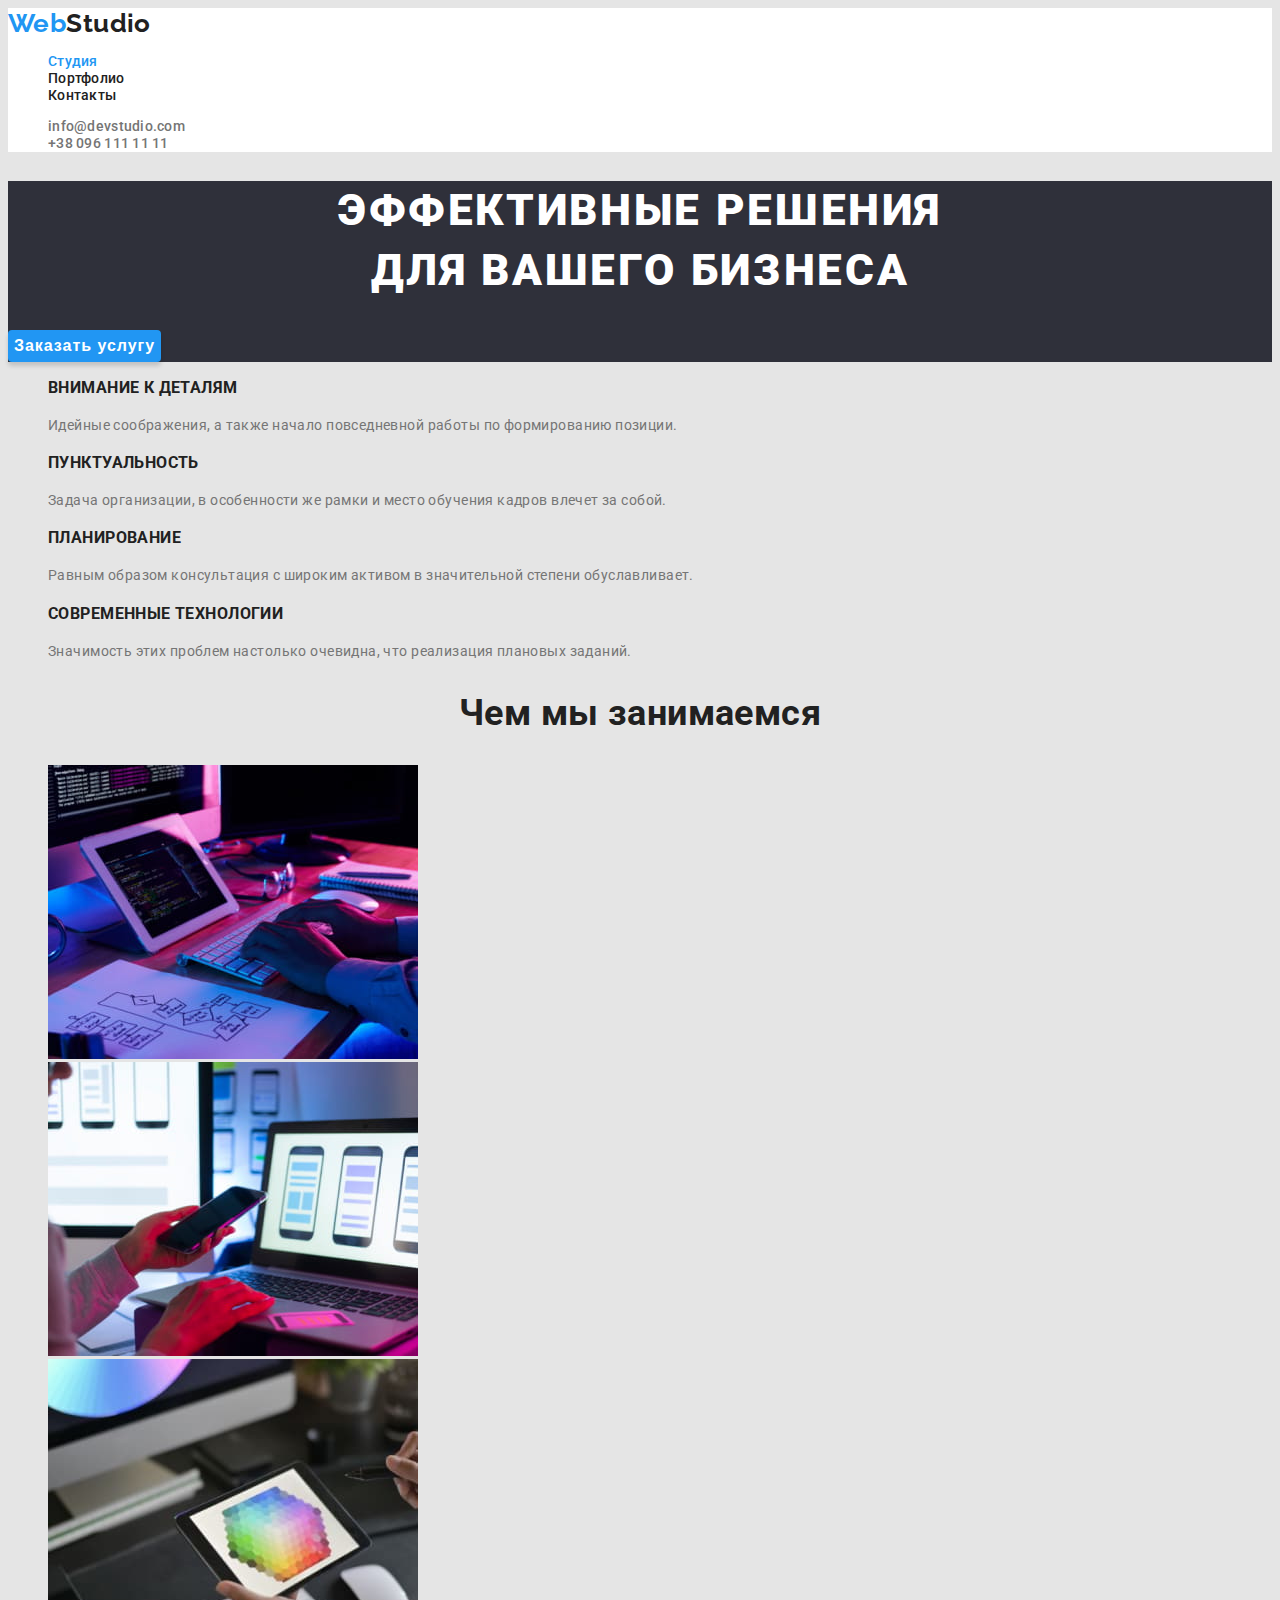
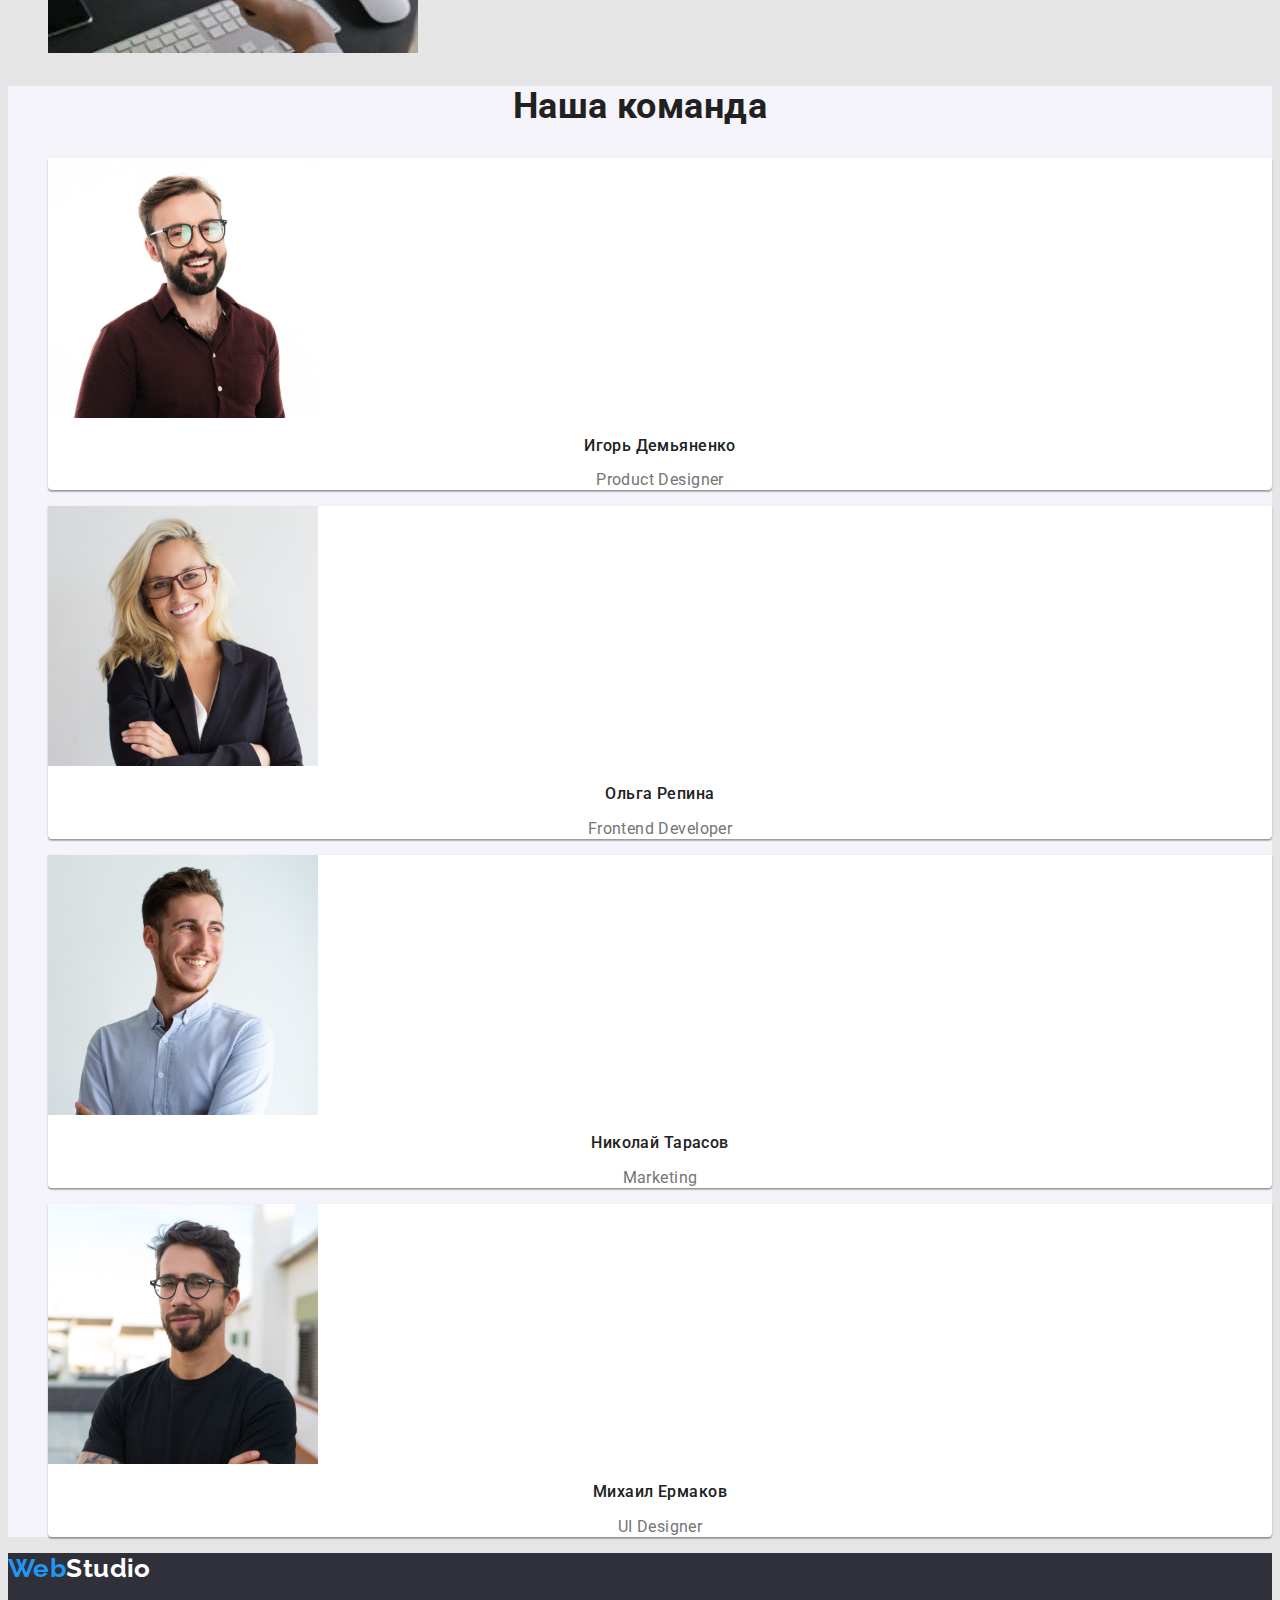
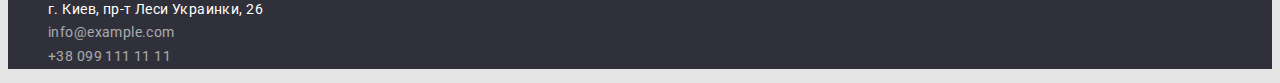
==== index.html @ d3cd89ea "home 2" ====
<!DOCTYPE html>
<html lang="ru">
<head>
    <meta charset="UTF-8">
    <meta http-equiv="X-UA-Compatible" content="IE=edge">
    <meta name="viewport" content="width=device-width, initial-scale=1.0">
    <title>WebStudio</title>
    <link rel="preconnect" href="https://fonts.googleapis.com">
    <link rel="preconnect" href="https://fonts.gstatic.com" crossorigin>
    <link href="https://fonts.googleapis.com/css2?family=Raleway:wght@700&family=Roboto:wght@400;500;700;900&display=swap"
        rel="stylesheet">
    <link rel="stylesheet" href="./css/styles.css">
    
</head>
<!--присвоюємо body клас, щоб прописати основний колір тексту сайта-->
<body> 
    <!--Шапка сайту-->
    <header class="page-header">
        <!--Навігація сайту-->
        <nav>
            <a href="./index.html" class="logo"><span class="logo-accent">Web</span>Studio</a>
                <ul class="menu list">
                    <li><a class="menu-link link current" href="./index.html">Студия</a></li>
                    <li><a class="menu-link link" href="./portfolio.html">Портфолио</a></li>
                    <li><a class="menu-link link" href="#">Контакты</a></li>
                </ul>
        </nav>
        <ul class="cont-nav list">
            <li><a class="cont-nav link" href="mailto:info@devstudio.com">info@devstudio.com</a></li>
            <li><a class="cont-nav link" href="tel:+380961111111">+38 096 111 11 11</a></li>
        </ul>    
    </header>
    <!--Основна унікальна інформація сторінки-->
    <main>
        <!--Банер "Ефективні рішення" в майбутньому буде оформлений-->
        <section class="hero">
                <h1 class="hero-title">Эффективные решения <br>для вашего бизнеса</h1>
                <button type="button" class="button-primary button">Заказать услугу</button>
        </section>
                <!--Блок особливості компанії-->
        <section class="features">
            <h2 class="subtitle visually-hidden">Особенности</h2>
            <ul class="list">
                <li>
                    <h3 class="features-minititle">Внимание к деталям</h3>
                    <p class="block-features">Идейные соображения, а также начало повседневной работы по формированию позиции.</p>
                </li>
                <li>
                    <h3 class="features-minititle">Пунктуальность</h3>
                    <p class="block-features">Задача организации, в особенности же рамки и место обучения кадров влечет за собой.</p>
                </li>
                <li>
                    <h3 class="features-minititle">Планирование</h3>
                    <p class="block-features">Равным образом консультация с широким активом в значительной степени обуславливает.</p>
                </li>
                <li>
                    <h3 class="features-minititle">Современные технологии</h3>
                    <p class="block-features">Значимость этих проблем настолько очевидна, что реализация плановых заданий.</p>
                </li>
            </ul>
        </section>
        <!--Чим ми займаємося-->
        <section class="work">
            <h2 class="subtitle">Чем мы занимаемся</h2>
            <ul class="list">
                <li>
                    <img src="./images/laptop.jpg" alt="программирование на ноутбуке" width="370" height="294">
                </li>
                <li>
                    <img src="./images/mobile.jpg" alt="разработка мобильных версий" width="370" height="294">
                </li>
                <li>
                    <img src="./images/tablet.jpg" alt="создания дизайна" width="370" height="294">
                </li>
            </ul>
        </section>
        <!--Блок Наша команда-->
        <section class="team">
            <h2 class="subtitle">Наша команда</h2>
            <ul class="list">
                <li class="team-card">
                    <img src="./images/igor_demianenko.jpg" alt="Игорь Демьяненко" width="270" height="260">
                    <h3 class="team-minititle">Игорь Демьяненко</h3>
                    <p class="team-description" lang="en">Product Designer</p>
                </li>
                <li class="team-card">
                    <img src="./images/olga_repina.jpg" alt="Ольга Репина" width="270" height="260">
                    <h3 class="team-minititle">Ольга Репина</h3>
                    <p class="team-description" lang="en">Frontend Developer</p>
                </li>
                <li class="team-card">
                    <img src="./images/nik_tarasov.jpg" alt="Николай Тарасов" width="270" height="260">
                    <h3 class="team-minititle">Николай Тарасов</h3>
                    <p class="team-description" lang="en">Marketing</p>
                </li>
                <li class="team-card">
                    <img src="./images/mih_ermakov.jpg" alt="Михаил Ермаков" width="270" height="260">
                    <h3 class="team-minititle">Михаил Ермаков</h3>
                    <p class="team-description" lang="en">UI Designer</p>
                </li>
            </ul>
        </section>
    </main>
    <!--Підвал-->
    <footer class="footer">
                   
        <a href="./index.html" class="logo"><span class="logo-accent">Web</span><span class="logo-accentD">Studio</span></a>
        <address class="footer-cont">
            <ul class="list">
                <li><a class="footer-alink" href="https://goo.gl/maps/fsrZMhFEjWkYueq66" target="_blank" rel="noopener noreferrer">г. Киев, пр-т Леси Украинки, 26</a></li>
                <li><a class="footer-link link" href="mailto:info@example.com">info@example.com</a></li>
                <li><a class="footer-link link" href="tel:+380991111111">+38 099 111 11 11</a></li>
            </ul>
                  
        </address>
              
    </footer>
</body>
</html>
---- css/styles.css ----
/*скидаємо стилі від браузера*/
.list {
    list-style: none;
}

/* скидаємо підкреслення посилань */
.link {
    text-decoration: none;
}



:root {
    --primary-text-color: #757575;
    --title-text-color: #212121;
    --accent-text-color: #2196F3;
    --primary-bg-color: #E5E5E5;
    --primary-white-color: #FFFFFF;
    --primary-font: 'Roboto','Raleway',sans-serif;
    --primary-font-size: 14px;
    
}


body {
 
    background-color: var(--primary-bg-color);
    font-family: var(--primary-font);
    font-size: var(--primary-font-size);
    /* font-weight: 400; */
    color: var(--primary-text-color);
    letter-spacing: 0.03em;

    
}

/* ===================components================== */

/*  button */
.button {
    border: none;
    
    box-shadow: 0px 4px 4px rgba(0, 0, 0, 0.15);
    border-radius: 4px;
    cursor: pointer;
}

.button-primary {
    background-color: var(--accent-text-color);
    color: var(--primary-white-color);
    font-weight: 700;
    font-size: 16px;
    line-height: 1.87;

    display: flex;
    align-items: center;
    text-align: center;
    letter-spacing: 0.06em;
    
}

.button-primary:hover,
.button-primary:focus {
    background-color: #188CE8;
}

.button-secondary {
    color: var(--title-text-color);
    background-color: #F5F4FA;
    font-weight: 500;
    font-size: 16px;
    line-height: 1.62;
                                          
    text-align: center;
    letter-spacing: 0.03em;
    box-shadow: 0px 3px 1px rgba(0, 0, 0, 0.1), 0px 1px 2px rgba(0, 0, 0, 0.08), 0px 2px 2px rgba(0, 0, 0, 0.12);
}

.button-secondary:hover,
.button-secondary:focus {
    background-color: var(--accent-text-color);
    color: var(--primary-white-color);
}

/* заголовки і підзаголовки в секціях*/
.subtitle {
    color: var(--title-text-color);
    font-weight: 700;
    font-size: 36px;
    line-height: 1.16;
    text-align: center;
}

/* клас, що приховує візуально*/
.visually-hidden {
    position: absolute;
    width: 1px;
    height: 1px;
    margin: -1px;
    padding: 0;
    overflow: hidden;
    border: 0;
    clip: rect(0 0 0 0);
}

/* клас, що підсвічує активну сторінку */
.menu-link.current {
    color: var(--accent-text-color);
}

/* ===================/components================== */


/* ===================header ========================*/

.page-header {
    background-color: var(--primary-white-color);
}

/* задаємо стилі логотипу */
.logo {
    color: var(--title-text-color);
    font-family: Raleway, sans-serif;
    font-weight: 700;
    font-size: 26px;
    line-height: 1.19;
    text-decoration: none;
}

.logo-accent {
    color: var(--accent-text-color);
}

.logo-accentD {
    color: var(--primary-white-color);
}

/*стилі навігації*/

.menu-link {
    color: var(--title-text-color);
    font-weight: 500;
    line-height: 1.14;
    letter-spacing: 0.02em;
    cursor: pointer;
}


.menu-link:hover, 
.menu-link:focus {
    color: var(--accent-text-color);
}

.cont-nav a {
    color: var(--primary-text-color);
    font-weight: 500;
    line-height: 1.14;
    letter-spacing: 0.02em;
}

.cont-nav:hover,
.cont-nav:focus {
    color: var(--accent-text-color);
}


/* ===================/header ========================*/

/* ===================hero ========================*/

.hero {
    background-color: #2F303A;
}


/* колір заголовка в рішеннях*/

.hero-title {
    color: var(--primary-white-color);
    font-weight: 900;
    font-size: 44px;
    line-height: 1.36;
    text-align: center;
    letter-spacing: 0.06em;
    text-transform: uppercase
}

/* ===================/hero ========================*/


/* ===================features ========================*/

.features-minititle{
    color: var(--title-text-color);
    font-weight: 700;
line-height: 1.14;
    text-transform: uppercase;
}

.block-features {
    line-height: 1.71;
}


/* ===================/features ========================*/

/* ===================team ========================*/
.team {
    background-color: #F5F4FA;
}

.team-minititle {
    font-weight: 500;
    font-size: 16px;
    line-height: 1.18;
    text-align: center;
    color: var(--title-text-color);
}

.team-description {
    font-size: 16px;
    line-height: 1.18;
    text-align: center;
}

.team-card {
    background: #FFFFFF;


    /* material shadow v1 */
    
    box-shadow: 0px 1px 3px rgba(0, 0, 0, 0.12), 0px 1px 1px rgba(0, 0, 0, 0.14), 0px 2px 1px rgba(0, 0, 0, 0.2);
    border-radius: 0px 0px 4px 4px;
}
/* ===================/team ========================*/

/* ===================footer========================*/

.footer {
    background-color: #2F303A;;
}

.footer-cont {
    font-style: normal;
    line-height: 1.71;
    

 }

 .footer-link {
    font-style: normal;
    line-height: 1.71;
    color: rgba(255, 255, 255, 0.6);
 }

 .footer-alink {
    text-decoration: none;
    color: var(--primary-white-color);
 }
        
 /* ===================/footer========================*/

/* ===================portfolio========================*/
 .portfolio-card {
    background: var(--primary-white-color);
    border: 1px solid #EEEEEE;

 }

 .portfolio-subtitle {
    color: var(--title-text-color);
    font-weight: 700;
    font-size: 18px;
    line-height: 2;
    letter-spacing: 0.06em;
 }

 .portfolio-description {
    font-size: 16px;
    line-height: 1.87;
    
 }
 /* ===================/portfolio========================*/
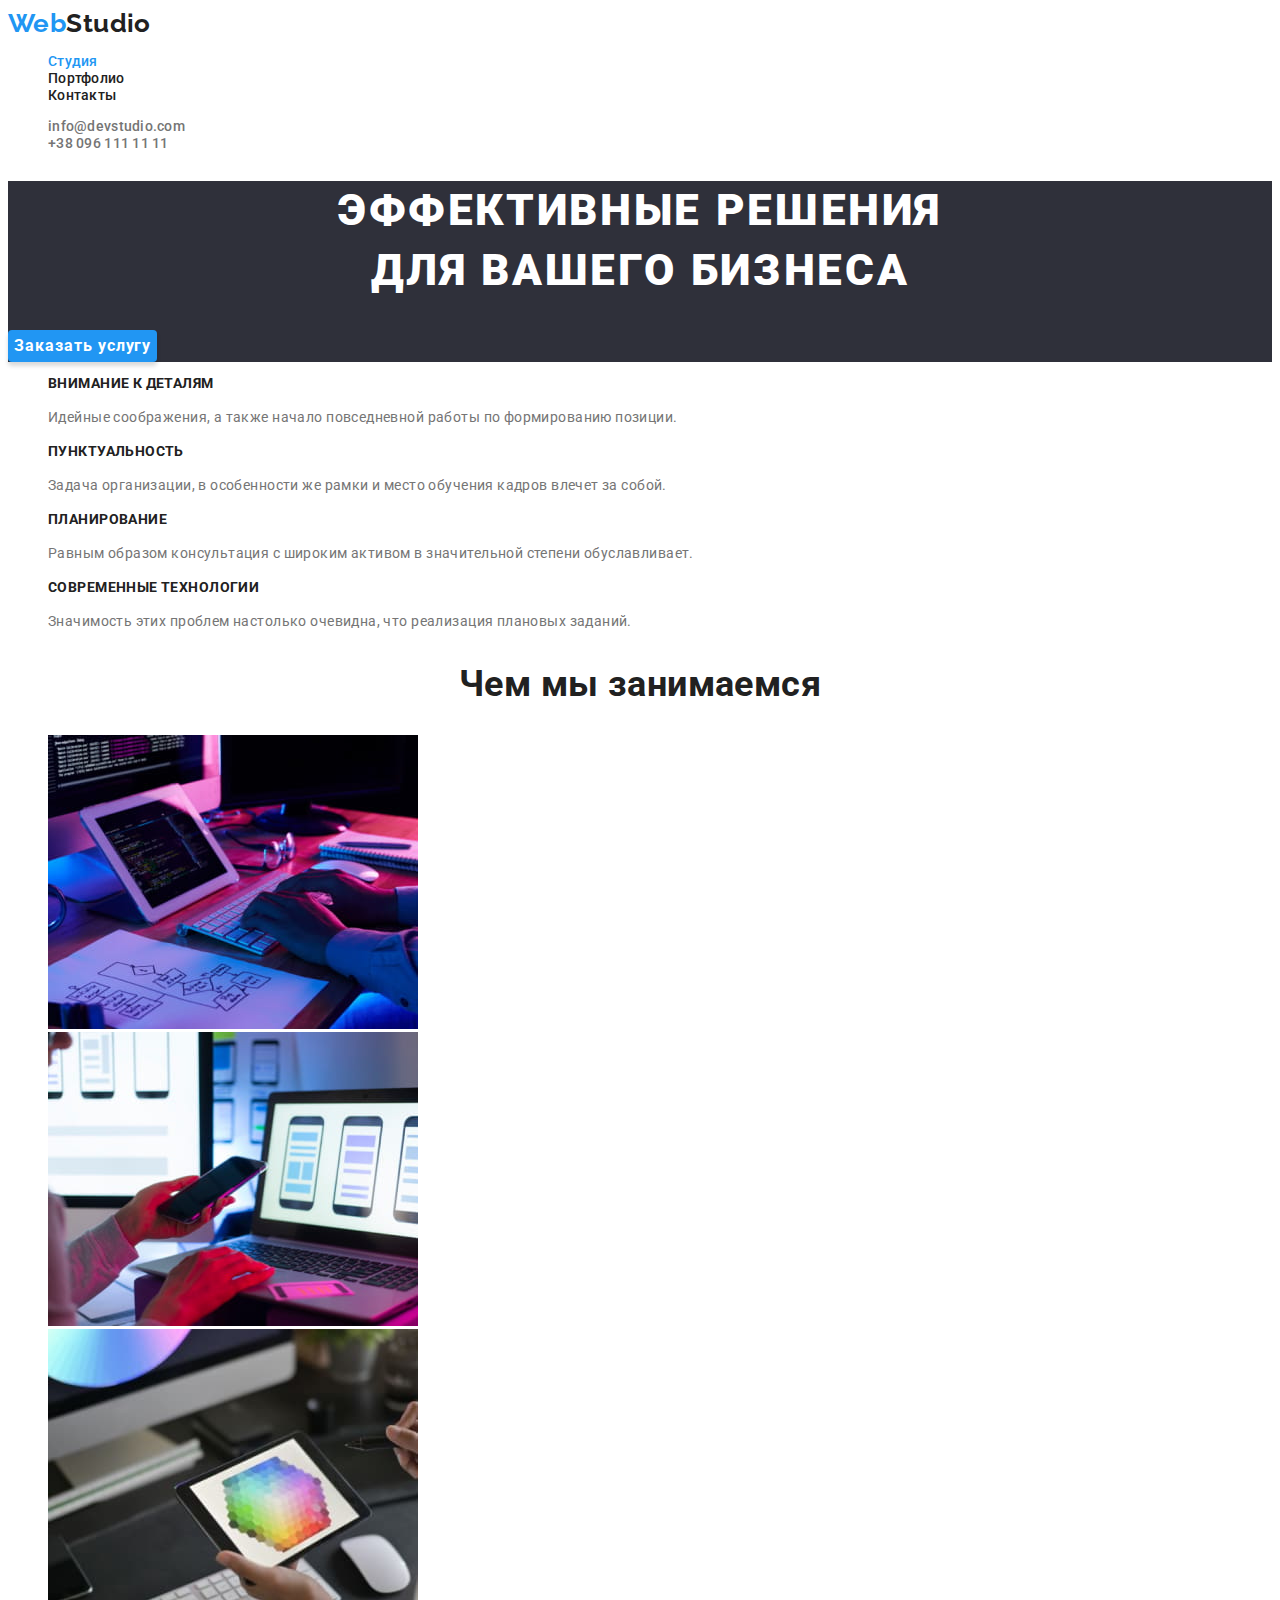
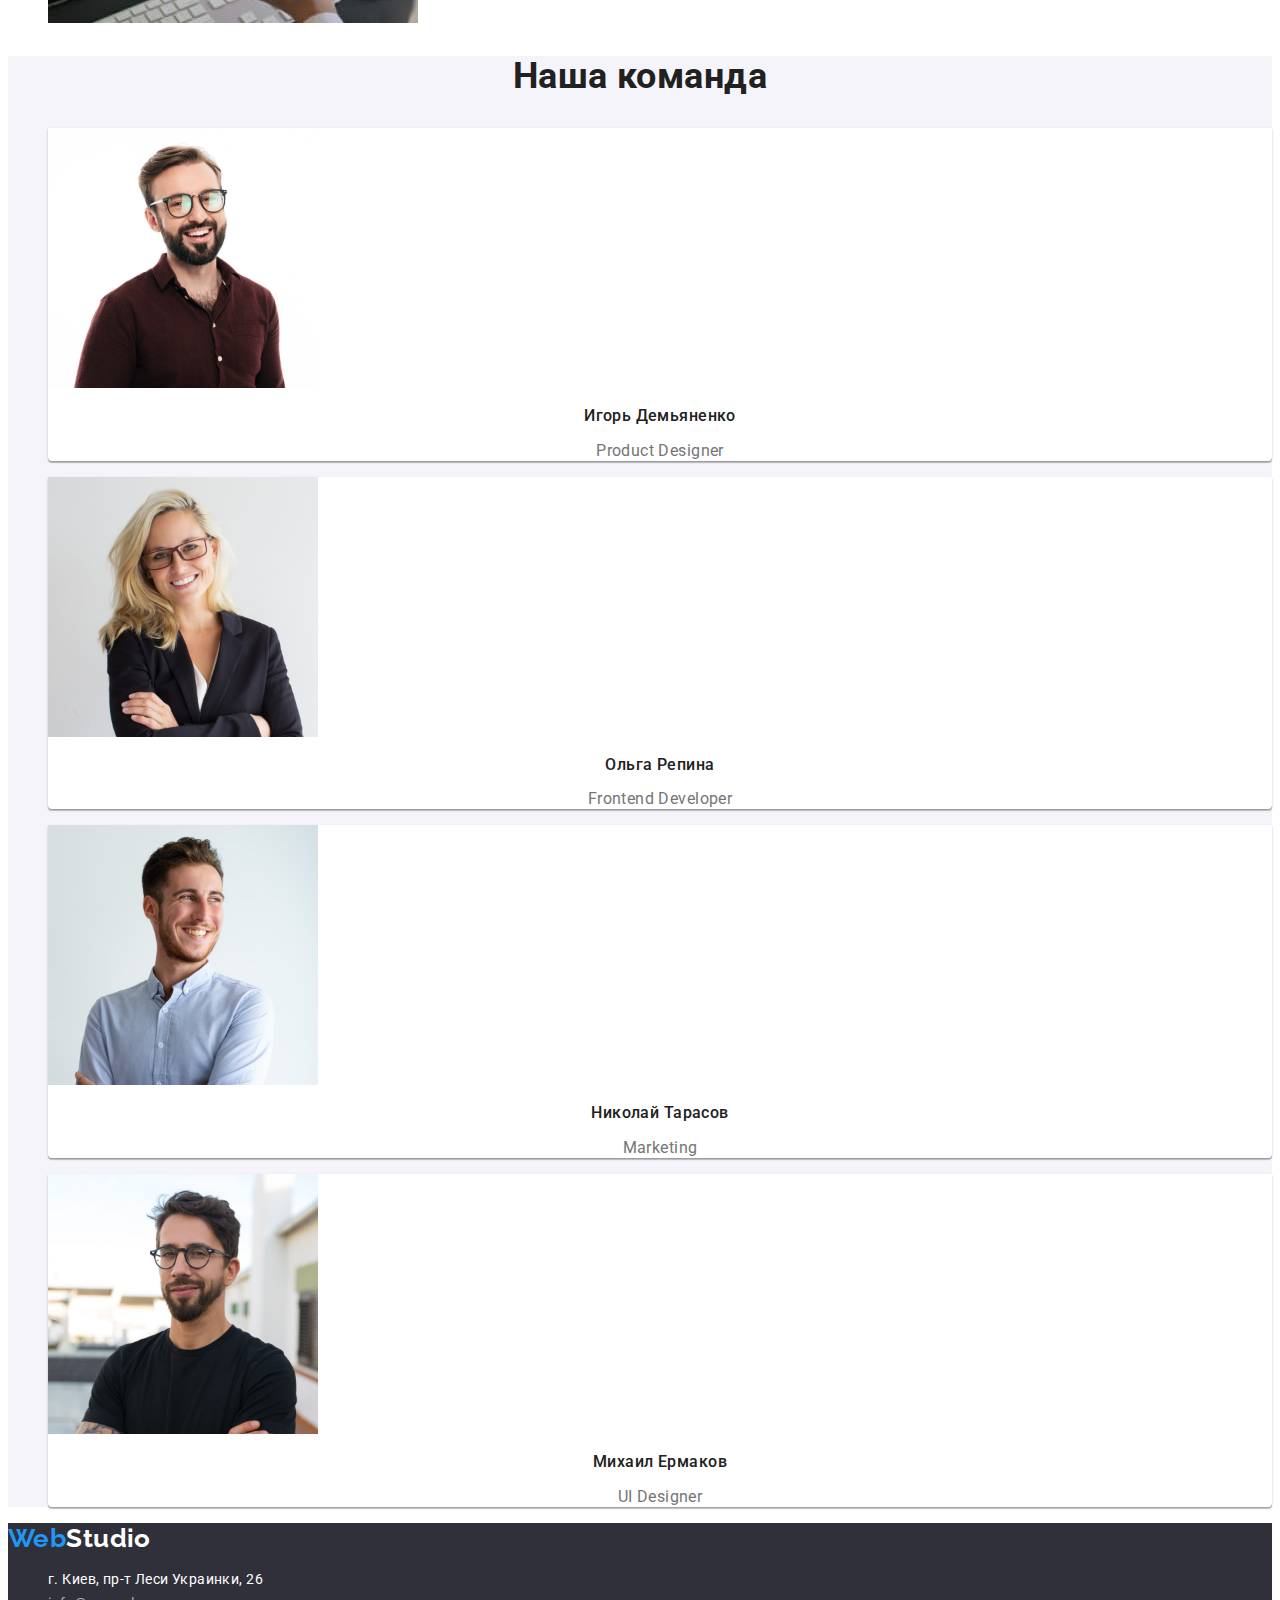
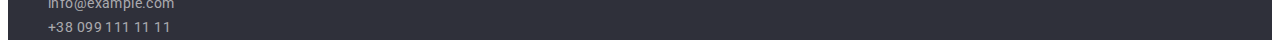
==== commit 4c778771: "change 2.1" ====
--- a/index.html
+++ b/index.html
@@ -35,11 +35,11 @@
         <!--Банер "Ефективні рішення" в майбутньому буде оформлений-->
         <section class="hero">
                 <h1 class="hero-title">Эффективные решения <br>для вашего бизнеса</h1>
-                <button type="button" class="button-primary button">Заказать услугу</button>
+                <button type="button" class="button-primary">Заказать услугу</button>
         </section>
                 <!--Блок особливості компанії-->
         <section class="features">
-            <h2 class="subtitle visually-hidden">Особенности</h2>
+            <h2 class="visually-hidden">Особенности</h2>
             <ul class="list">
                 <li>
                     <h3 class="features-minititle">Внимание к деталям</h3>
@@ -108,7 +108,7 @@
         <address class="footer-cont">
             <ul class="list">
                 <li><a class="footer-alink" href="https://goo.gl/maps/fsrZMhFEjWkYueq66" target="_blank" rel="noopener noreferrer">г. Киев, пр-т Леси Украинки, 26</a></li>
-                <li><a class="footer-link link" href="mailto:info@example.com">info@example.com</a></li>
+                <li><a class="footer-link link footer-accent" href="mailto:info@example.com">info@example.com</a></li>
                 <li><a class="footer-link link" href="tel:+380991111111">+38 099 111 11 11</a></li>
             </ul>
                   
--- a/css/styles.css
+++ b/css/styles.css
@@ -18,6 +18,13 @@
     --accent-text-color: #2196F3;
     --primary-bg-color: #E5E5E5;
     --primary-white-color: #FFFFFF;
+    --color-grey-eeee: #EEEEEE;
+    --color-black-000: #000000;
+    --color-whitegrey-f5f4: #F5F4FA;
+    --color-blacklight-2f30: #2F303A;
+    --color-white-rich: #ECECEC;
+    --color-hover-button: #188CE8;
+    --color-white-transparent: rgba(255, 255, 255, 0.6);
     --primary-font: 'Roboto','Raleway',sans-serif;
     --primary-font-size: 14px;
     
@@ -26,10 +33,9 @@
 
 body {
  
-    background-color: var(--primary-bg-color);
+    background-color: var(--primary-white-color);
     font-family: var(--primary-font);
     font-size: var(--primary-font-size);
-    /* font-weight: 400; */
     color: var(--primary-text-color);
     letter-spacing: 0.03em;
 
@@ -39,21 +45,26 @@
 /* ===================components================== */
 
 /*  button */
-.button {
+/* .button {
     border: none;
     
     box-shadow: 0px 4px 4px rgba(0, 0, 0, 0.15);
     border-radius: 4px;
     cursor: pointer;
-}
+} */
 
 .button-primary {
+    border: none;
     background-color: var(--accent-text-color);
     color: var(--primary-white-color);
+    font-family: var(--primary-font);
     font-weight: 700;
     font-size: 16px;
     line-height: 1.87;
 
+    box-shadow: 0px 4px 4px rgba(0, 0, 0, 0.15);
+    border-radius: 4px;
+    cursor: pointer;
     display: flex;
     align-items: center;
     text-align: center;
@@ -63,12 +74,14 @@
 
 .button-primary:hover,
 .button-primary:focus {
-    background-color: #188CE8;
+    background-color: var(--color-hover-button);
 }
 
 .button-secondary {
-    color: var(--title-text-color);
-    background-color: #F5F4FA;
+    border: none;
+    color: var(--title-text-color);
+    background-color: var(--color-whitegrey-f5f4);
+    font-family: var(--primary-font); 
     font-weight: 500;
     font-size: 16px;
     line-height: 1.62;
@@ -76,6 +89,8 @@
     text-align: center;
     letter-spacing: 0.03em;
     box-shadow: 0px 3px 1px rgba(0, 0, 0, 0.1), 0px 1px 2px rgba(0, 0, 0, 0.08), 0px 2px 2px rgba(0, 0, 0, 0.12);
+    border-radius: 4px;
+    cursor: pointer;
 }
 
 .button-secondary:hover,
@@ -115,9 +130,6 @@
 
 /* ===================header ========================*/
 
-.page-header {
-    background-color: var(--primary-white-color);
-}
 
 /* задаємо стилі логотипу */
 .logo {
@@ -194,8 +206,9 @@
 
 .features-minititle{
     color: var(--title-text-color);
-    font-weight: 700;
-line-height: 1.14;
+    font-size: var(--primary-font-size);
+    font-weight: 700;
+    line-height: 1.14;
     text-transform: uppercase;
 }
 
@@ -225,8 +238,8 @@
     text-align: center;
 }
 
-.team-card {
-    background: #FFFFFF;
+ .team-card {
+    background: #FFFFFF; 
 
 
     /* material shadow v1 */
@@ -242,24 +255,36 @@
     background-color: #2F303A;;
 }
 
-.footer-cont {
+ .footer-cont {
+    font-style: normal;
+    line-height: 1.71; 
+ }
+
+
+ .footer-link {
+
     font-style: normal;
     line-height: 1.71;
-    
-
- }
-
- .footer-link {
-    font-style: normal;
-    line-height: 1.71;
-    color: rgba(255, 255, 255, 0.6);
+    color: var(--color-white-transparent);
  }
 
  .footer-alink {
     text-decoration: none;
-    color: var(--primary-white-color);
- }
-        
+    font-style: normal;
+    color: var(--primary-white-color);
+ }
+
+
+.list .footer-alink:hover,
+.list .footer-alink:focus{
+    color: var(--accent-text-color);
+}
+
+.list .footer-link:hover,
+.list .footer-link:focus {
+    color: var(--accent-text-color);
+}
+
  /* ===================/footer========================*/
 
 /* ===================portfolio========================*/
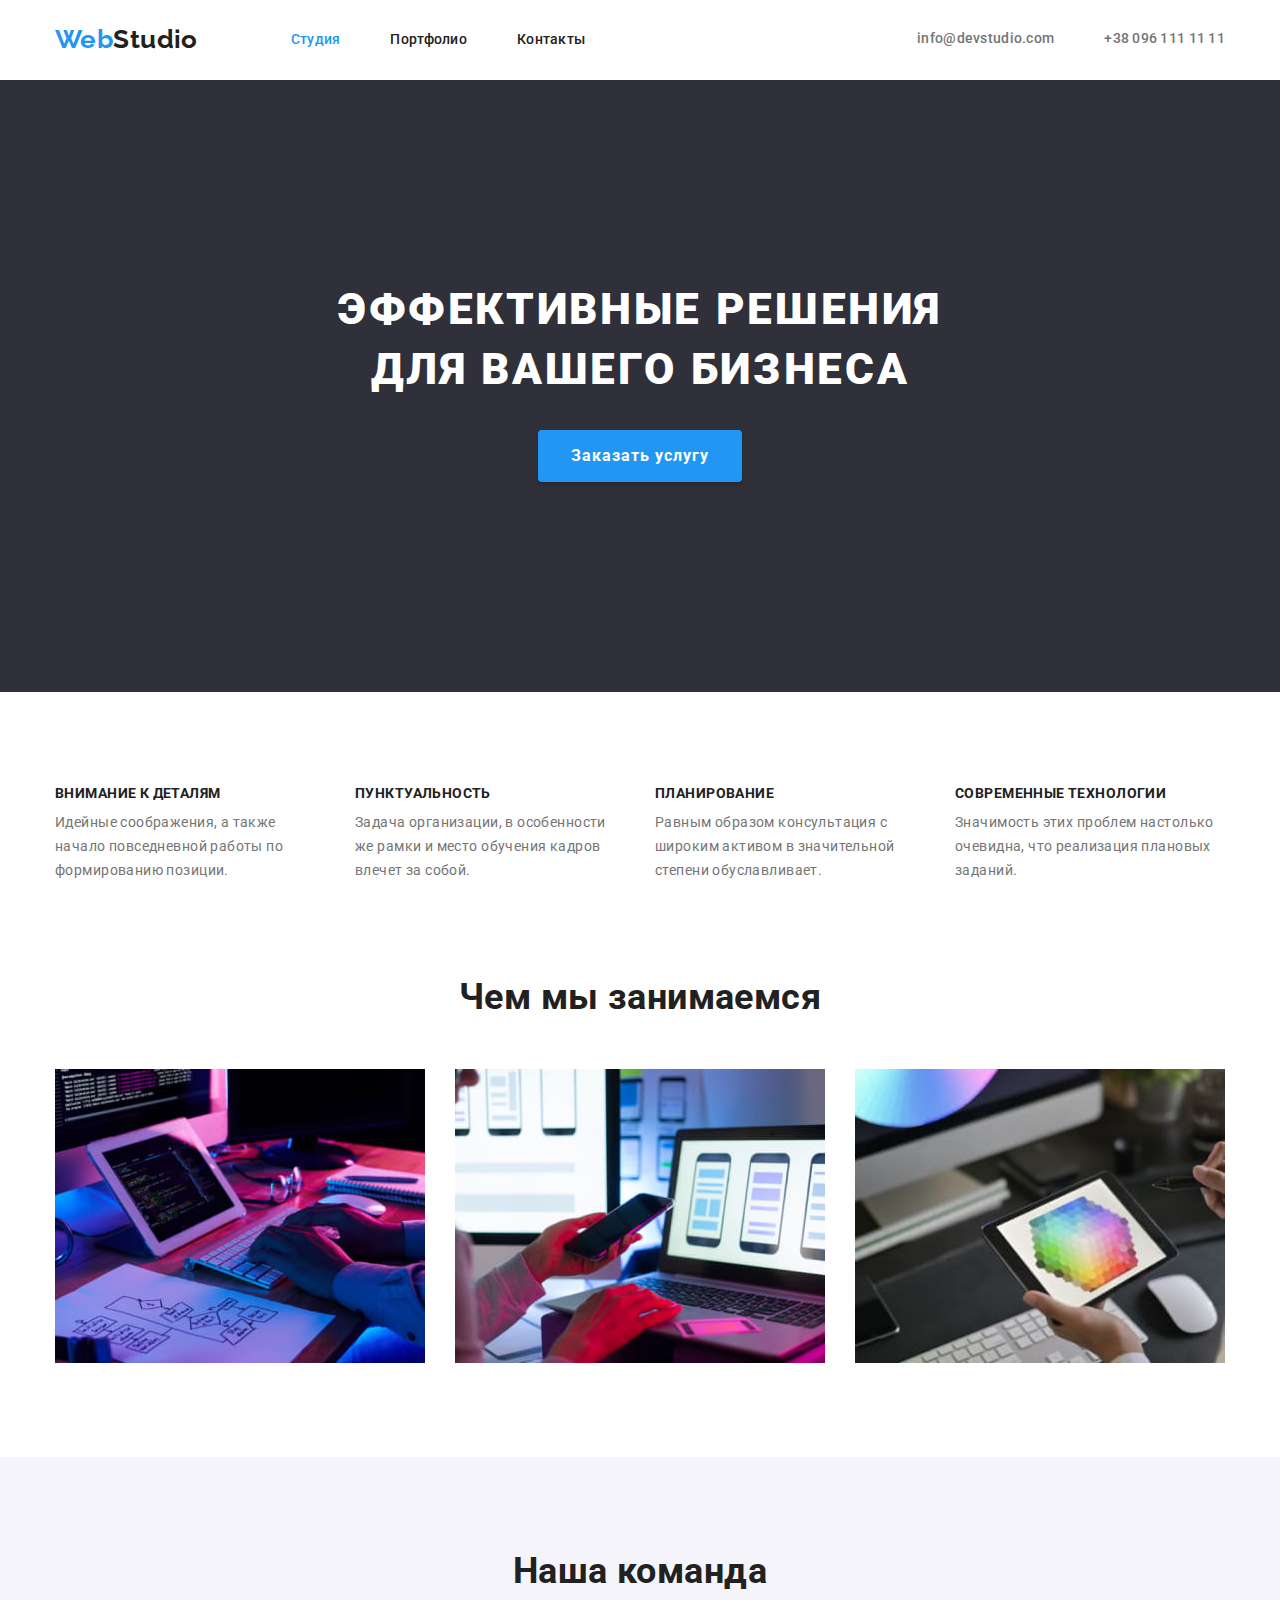
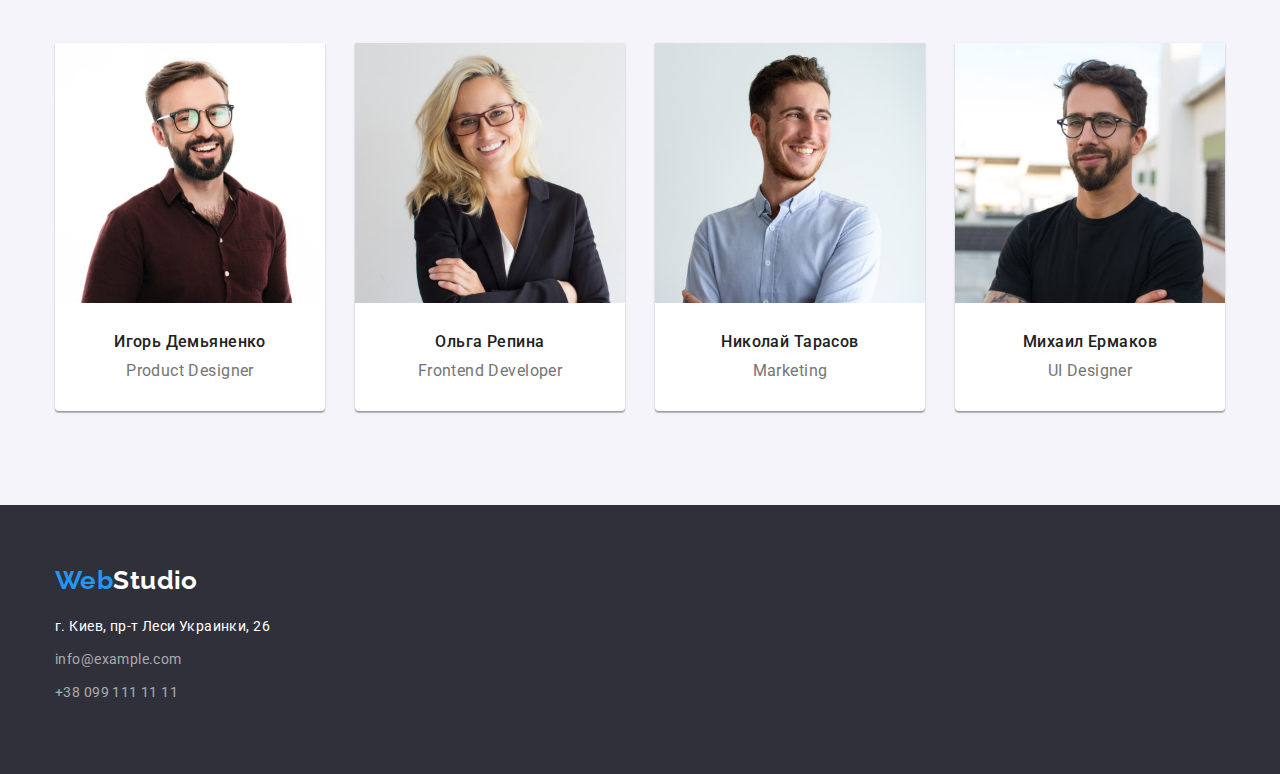
==== commit c7704a77: "commit 3-1" ====
--- a/index.html
+++ b/index.html
@@ -9,6 +9,7 @@
     <link rel="preconnect" href="https://fonts.gstatic.com" crossorigin>
     <link href="https://fonts.googleapis.com/css2?family=Raleway:wght@700&family=Roboto:wght@400;500;700;900&display=swap"
         rel="stylesheet">
+    <link rel="stylesheet" href="https://cdnjs.cloudflare.com/ajax/libs/modern-normalize/0.7.0/modern-normalize.min.css">
     <link rel="stylesheet" href="./css/styles.css">
     
 </head>
@@ -17,7 +18,10 @@
     <!--Шапка сайту-->
     <header class="page-header">
         <!--Навігація сайту-->
-        <nav>
+        <div class="container page-header-container">
+
+        
+        <nav class="page-nav">
             <a href="./index.html" class="logo"><span class="logo-accent">Web</span>Studio</a>
                 <ul class="menu list">
                     <li><a class="menu-link link current" href="./index.html">Студия</a></li>
@@ -28,7 +32,8 @@
         <ul class="cont-nav list">
             <li><a class="cont-nav link" href="mailto:info@devstudio.com">info@devstudio.com</a></li>
             <li><a class="cont-nav link" href="tel:+380961111111">+38 096 111 11 11</a></li>
-        </ul>    
+        </ul>
+        </div>
     </header>
     <!--Основна унікальна інформація сторінки-->
     <main>
@@ -39,80 +44,96 @@
         </section>
                 <!--Блок особливості компанії-->
         <section class="features">
+            <div class="container">
             <h2 class="visually-hidden">Особенности</h2>
-            <ul class="list">
-                <li>
+            <ul class="features-list list">
+                <li class="item">
                     <h3 class="features-minititle">Внимание к деталям</h3>
                     <p class="block-features">Идейные соображения, а также начало повседневной работы по формированию позиции.</p>
                 </li>
-                <li>
+                <li class="item">
                     <h3 class="features-minititle">Пунктуальность</h3>
                     <p class="block-features">Задача организации, в особенности же рамки и место обучения кадров влечет за собой.</p>
                 </li>
-                <li>
+                <li class="item">
                     <h3 class="features-minititle">Планирование</h3>
                     <p class="block-features">Равным образом консультация с широким активом в значительной степени обуславливает.</p>
                 </li>
-                <li>
+                <li class="item">
                     <h3 class="features-minititle">Современные технологии</h3>
                     <p class="block-features">Значимость этих проблем настолько очевидна, что реализация плановых заданий.</p>
                 </li>
             </ul>
+            </div>
         </section>
         <!--Чим ми займаємося-->
-        <section class="work">
+        <section class="work section-pad">
+            <div class="container">
             <h2 class="subtitle">Чем мы занимаемся</h2>
-            <ul class="list">
-                <li>
+            <ul class="work-list list">
+                <li class="work-item">
                     <img src="./images/laptop.jpg" alt="программирование на ноутбуке" width="370" height="294">
                 </li>
-                <li>
+                <li class="work-item">
                     <img src="./images/mobile.jpg" alt="разработка мобильных версий" width="370" height="294">
                 </li>
-                <li>
+                <li class="work-item">
                     <img src="./images/tablet.jpg" alt="создания дизайна" width="370" height="294">
                 </li>
             </ul>
+            </div>
         </section>
         <!--Блок Наша команда-->
-        <section class="team">
+        <section class="team section-pad">
+            <div class="container">
             <h2 class="subtitle">Наша команда</h2>
-            <ul class="list">
+            <ul class="team-list list">
                 <li class="team-card">
                     <img src="./images/igor_demianenko.jpg" alt="Игорь Демьяненко" width="270" height="260">
+                    <div class="team-card-text">
                     <h3 class="team-minititle">Игорь Демьяненко</h3>
                     <p class="team-description" lang="en">Product Designer</p>
+                    </div>
                 </li>
                 <li class="team-card">
                     <img src="./images/olga_repina.jpg" alt="Ольга Репина" width="270" height="260">
+                    <div class="team-card-text">
                     <h3 class="team-minititle">Ольга Репина</h3>
                     <p class="team-description" lang="en">Frontend Developer</p>
+                    </div>
                 </li>
                 <li class="team-card">
                     <img src="./images/nik_tarasov.jpg" alt="Николай Тарасов" width="270" height="260">
+                    <div class="team-card-text">
                     <h3 class="team-minititle">Николай Тарасов</h3>
                     <p class="team-description" lang="en">Marketing</p>
+                    </div>
                 </li>
                 <li class="team-card">
                     <img src="./images/mih_ermakov.jpg" alt="Михаил Ермаков" width="270" height="260">
+                    <div class="team-card-text">
                     <h3 class="team-minititle">Михаил Ермаков</h3>
                     <p class="team-description" lang="en">UI Designer</p>
+                    </div>
                 </li>
             </ul>
+            </div>
         </section>
     </main>
     <!--Підвал-->
     <footer class="footer">
+        <div class="container footer-container">
                    
         <a href="./index.html" class="logo"><span class="logo-accent">Web</span><span class="logo-accentD">Studio</span></a>
         <address class="footer-cont">
-            <ul class="list">
+            <ul class="footer-list list">
                 <li><a class="footer-alink" href="https://goo.gl/maps/fsrZMhFEjWkYueq66" target="_blank" rel="noopener noreferrer">г. Киев, пр-т Леси Украинки, 26</a></li>
                 <li><a class="footer-link link footer-accent" href="mailto:info@example.com">info@example.com</a></li>
                 <li><a class="footer-link link" href="tel:+380991111111">+38 099 111 11 11</a></li>
             </ul>
                   
         </address>
+        </div>
               
     </footer>
 </body>
--- a/css/styles.css
+++ b/css/styles.css
@@ -1,8 +1,48 @@
+h1, 
+h2, 
+h3, 
+p {
+  margin-top: 0;
+  margin-bottom: 0;  
+
+}
+
+ul, ol {
+    margin-top: 0;
+    margin-bottom: 0;
+    padding-left: 0;
+}
+
+img {
+    display: block;
+}
+
+address {
+    margin-top: 0;
+        margin-bottom: 0;
+        padding-left: 0;
+}
+
+
+
+
+html {
+    box-sizing: border-box;
+}
+
+
+*,
+*::before,
+*::after {
+    box-sizing: inherit;
+} 
 
 
 /*скидаємо стилі від браузера*/
 .list {
     list-style: none;
+    padding: 0;
+    margin: 0;
 }
 
 /* скидаємо підкреслення посилань */
@@ -44,17 +84,10 @@
 
 /* ===================components================== */
 
-/*  button */
-/* .button {
-    border: none;
-    
-    box-shadow: 0px 4px 4px rgba(0, 0, 0, 0.15);
-    border-radius: 4px;
-    cursor: pointer;
-} */
 
 .button-primary {
-    border: none;
+    
+    border: 1px solid transparent;
     background-color: var(--accent-text-color);
     color: var(--primary-white-color);
     font-family: var(--primary-font);
@@ -64,8 +97,13 @@
 
     box-shadow: 0px 4px 4px rgba(0, 0, 0, 0.15);
     border-radius: 4px;
+    padding: 10px 32px;
+    min-width: 200px;
+
+
     cursor: pointer;
-    display: flex;
+    
+    display: inline-block;
     align-items: center;
     text-align: center;
     letter-spacing: 0.06em;
@@ -84,8 +122,11 @@
     font-family: var(--primary-font); 
     font-weight: 500;
     font-size: 16px;
+    padding: 6px 22px;
     line-height: 1.62;
                                           
+    display: inline-block;
+    align-items: center;
     text-align: center;
     letter-spacing: 0.03em;
     box-shadow: 0px 3px 1px rgba(0, 0, 0, 0.1), 0px 1px 2px rgba(0, 0, 0, 0.08), 0px 2px 2px rgba(0, 0, 0, 0.12);
@@ -106,6 +147,10 @@
     font-size: 36px;
     line-height: 1.16;
     text-align: center;
+
+    
+    margin-top: 0;
+    margin-bottom: 50px; 
 }
 
 /* клас, що приховує візуально*/
@@ -125,6 +170,11 @@
     color: var(--accent-text-color);
 }
 
+.section-pad {
+    padding-top: 94px;
+    padding-bottom: 94px;
+}
+
 /* ===================/components================== */
 
 
@@ -139,6 +189,9 @@
     font-size: 26px;
     line-height: 1.19;
     text-decoration: none;
+
+    margin-right: 93px;
+    align-items: center;
 }
 
 .logo-accent {
@@ -151,14 +204,56 @@
 
 /*стилі навігації*/
 
+ .menu {
+    display: flex;
+    align-items: center;
+    
+} 
+
+
 .menu-link {
+    
     color: var(--title-text-color);
     font-weight: 500;
     line-height: 1.14;
     letter-spacing: 0.02em;
     cursor: pointer;
-}
-
+    
+    
+
+    
+}
+
+
+ .menu li:not(:last-child) {
+    margin-right: 50px;
+
+} 
+ .page-header {
+    padding-top: 24px;
+    padding-bottom: 25px;
+} 
+
+
+.page-header-container {
+    display: flex;
+    align-items: center;
+    justify-content: space-between;
+}
+
+.page-header-second {
+    padding-top: 24px;
+    padding-bottom: 25px;
+
+    border-bottom-width: 1px;
+    border-bottom-style: solid;
+    border-bottom-color: #ECECEC;
+}
+
+.page-nav {
+    display: flex;
+    align-items: center;
+}
 
 .menu-link:hover, 
 .menu-link:focus {
@@ -170,6 +265,17 @@
     font-weight: 500;
     line-height: 1.14;
     letter-spacing: 0.02em;
+    
+   
+}
+
+.cont-nav li:not(:last-child) {
+    margin-right: 50px;
+}
+
+.cont-nav {
+    display: flex;
+    margin-left: auto;
 }
 
 .cont-nav:hover,
@@ -177,6 +283,13 @@
     color: var(--accent-text-color);
 }
 
+.container {
+    margin-left: auto;
+    margin-right: auto;
+    width: 1200px;
+    padding-left: 15px;
+    padding-right: 15px;
+}
 
 /* ===================/header ========================*/
 
@@ -184,25 +297,58 @@
 
 .hero {
     background-color: #2F303A;
+    text-align: center;
+    padding-top: 200px;
+    padding-bottom: 210px;
 }
 
 
 /* колір заголовка в рішеннях*/
 
 .hero-title {
+    margin-top: 0;
+    margin-bottom: 30px;
+
+
+/* background-color: wheat; */
     color: var(--primary-white-color);
     font-weight: 900;
     font-size: 44px;
     line-height: 1.36;
-    text-align: center;
+    text-transform: uppercase;
     letter-spacing: 0.06em;
-    text-transform: uppercase
 }
 
 /* ===================/hero ========================*/
 
 
 /* ===================features ========================*/
+ .features {
+    padding-top: 94px;
+    padding-bottom: 0;
+
+      
+} 
+
+.features-list {
+    display: flex;
+    flex-wrap: wrap; 
+    
+}
+
+.features-list .item {
+    width: 270px;
+
+}
+
+.features-list li:not(:nth-child(4n)) {
+    margin-right: 30px;
+} 
+
+.features-list li:not(:nth-last-child(-n+4)) {
+    margin-bottom: 30px;
+}
+
 
 .features-minititle{
     color: var(--title-text-color);
@@ -210,19 +356,53 @@
     font-weight: 700;
     line-height: 1.14;
     text-transform: uppercase;
+    
+    
+    margin-top: 0;
+    margin-bottom: 10px;
 }
 
 .block-features {
     line-height: 1.71;
+    margin-top: 0;
+    margin-bottom: 0;
 }
 
 
 /* ===================/features ========================*/
+
+
+/* ===================work ========================*/
+
+.work-list {
+    display: flex;
+    flex-wrap: wrap;
+    gap: 30px;
+
+    
+} 
+
+.work-item {
+    flex-basis: calc((100% - 60px) / 3);
+
+}
+
+/* ===================/work ========================*/
 
 /* ===================team ========================*/
 .team {
     background-color: #F5F4FA;
-}
+
+}
+
+.team-list {
+    display: flex;
+    flex-wrap: wrap;
+
+    gap: 30px;
+    
+}
+
 
 .team-minititle {
     font-weight: 500;
@@ -230,23 +410,40 @@
     line-height: 1.18;
     text-align: center;
     color: var(--title-text-color);
+
+    margin-bottom: 10px;
+
+
+
+
 }
 
 .team-description {
     font-size: 16px;
     line-height: 1.18;
     text-align: center;
+    margin-bottom: 0;
 }
 
  .team-card {
     background: #FFFFFF; 
 
+    
+
+    flex-basis: calc((100% - 90px) / 4);
+
 
     /* material shadow v1 */
     
     box-shadow: 0px 1px 3px rgba(0, 0, 0, 0.12), 0px 1px 1px rgba(0, 0, 0, 0.14), 0px 2px 1px rgba(0, 0, 0, 0.2);
     border-radius: 0px 0px 4px 4px;
 }
+
+.team-card-text {
+    padding-top: 30px;
+    padding-bottom: 30px;
+
+}
 /* ===================/team ========================*/
 
 /* ===================footer========================*/
@@ -255,10 +452,25 @@
     background-color: #2F303A;;
 }
 
+.footer-container {
+    padding-top: 60px;
+    padding-bottom: 60px;
+}
+
+
+
+.footer-list li:not(last-child) {
+    margin-bottom: 9px;
+}
+
+.footer-list:first-child {
+    margin-top: 20px;
+}
  .footer-cont {
     font-style: normal;
     line-height: 1.71; 
- }
+
+  }
 
 
  .footer-link {
@@ -288,9 +500,58 @@
  /* ===================/footer========================*/
 
 /* ===================portfolio========================*/
+
+.porfolio {
+    padding-top: 94px;
+    padding-bottom: 92px;
+    padding-left: 0;
+    padding-right: 0;
+    
+
+}
+
+
+.filtr-list {
+    display: flex;
+    align-items: center;
+    justify-content: center;
+
+    
+    margin-bottom: 50px;
+
+
+}
+
+.filtr-list li:not(:last-child) {
+    margin-right: 8px;
+}
+
+.portfolio-card-list {
+    display: flex;
+    flex-wrap: wrap;
+    align-items: center;
+
+}
+
+
+ .portfolio-card-list li:not(:nth-child(3n)) {
+    margin-right: 30px;
+}
+
+.portfolio-card-list li {
+    margin-bottom: 30px;
+} 
+
+
+
+.portfolio-text {
+    border: 1px solid #EEEEEE;
+    padding: 20px 24px;
+
+}
+
  .portfolio-card {
     background: var(--primary-white-color);
-    border: 1px solid #EEEEEE;
 
  }
 
@@ -300,6 +561,8 @@
     font-size: 18px;
     line-height: 2;
     letter-spacing: 0.06em;
+
+    margin-bottom: 4px;
  }
 
  .portfolio-description {
